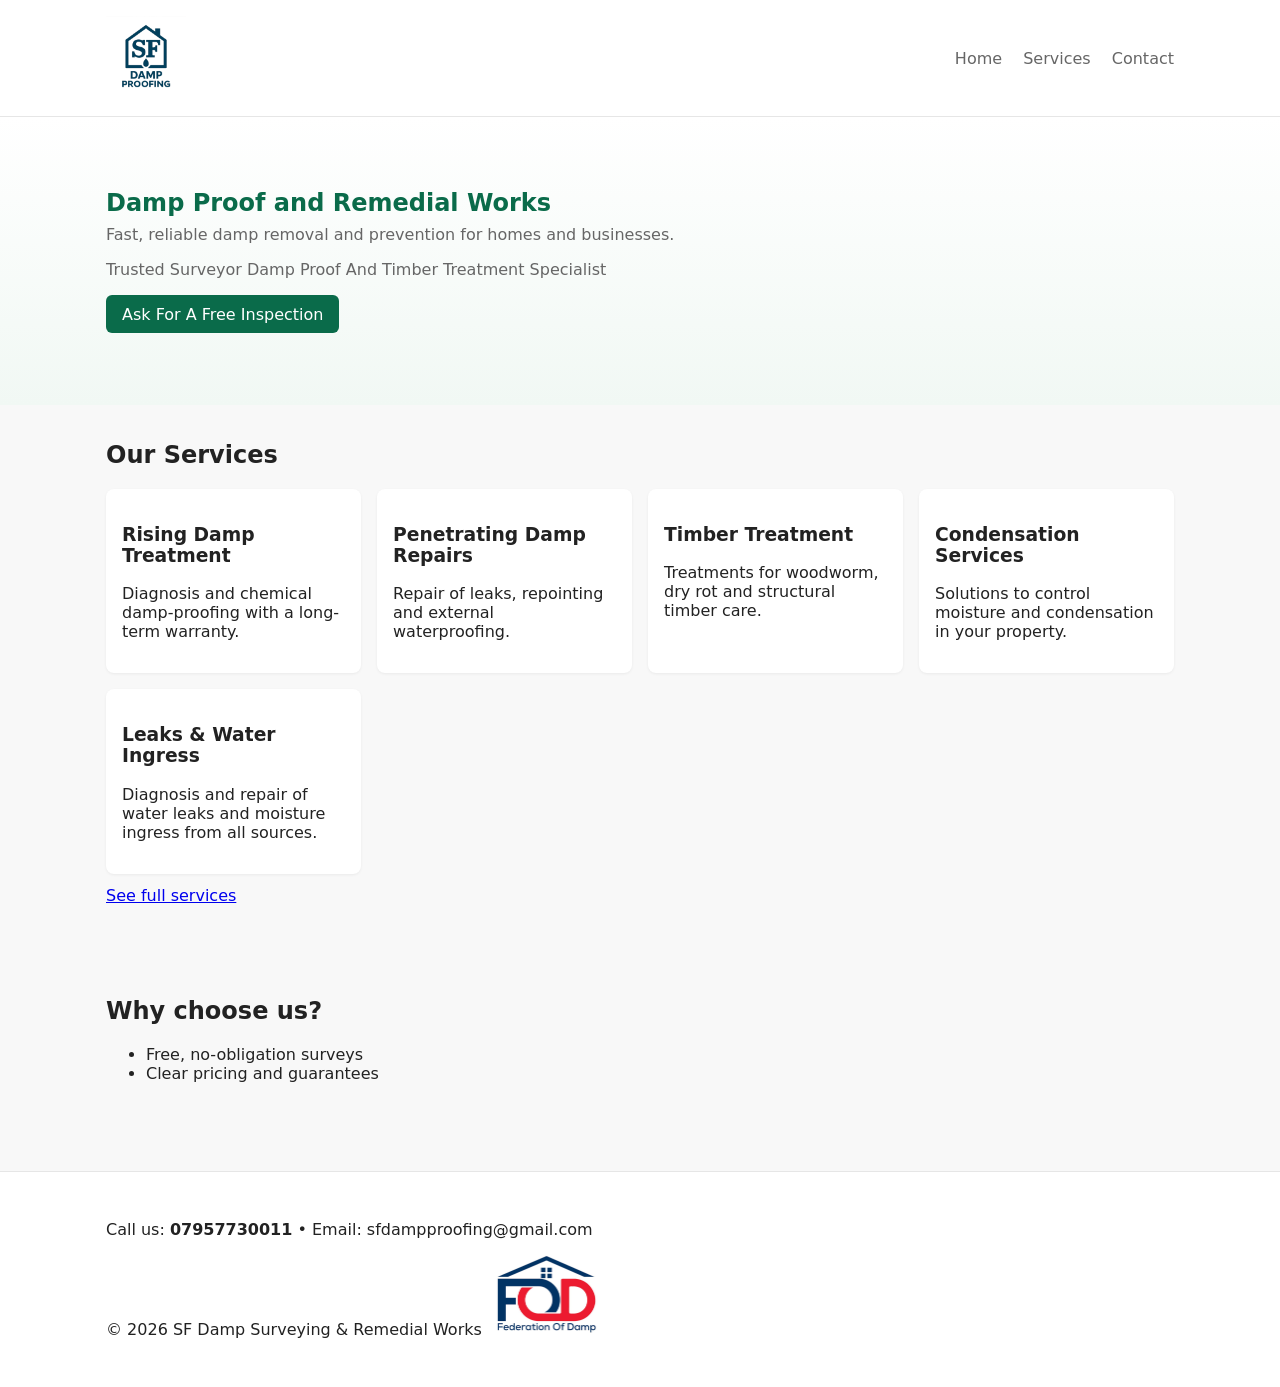
==== index.html @ 410a2b3e "Add files via upload" ====
<!doctype html>
<html lang="en">
<head>
  <meta charset="utf-8" />
  <meta name="viewport" content="width=device-width,initial-scale=1" />
  <title>SF Damp Surveying & Remedial Works — Home</title>
  <meta name="description" content="SF Damp Surveying & Remedial Works — professional damp proofing, damp removal and timber treatment services." />
  <link rel="stylesheet" href="css/style.css" />
</head>
<body>
  <header class="site-header">
    <div class="container">
      <a class="brand" href="index.html"><img src="assets/stevo-logo-2.png" alt="SF Damp Surveying & Remedial Works logo" /></a>
      <nav class="site-nav">
        <a href="index.html">Home</a>
        <a href="services.html">Services</a>
        <a href="contact.html">Contact</a>
      </nav>
    </div>
  </header>

  <main>
    <section class="hero">
      <div class="container">
        <h1>Damp Proof and Remedial Works</h1>
        <p>Fast, reliable damp removal and prevention for homes and businesses.</p>
        <p>Trusted Surveyor Damp Proof And Timber Treatment Specialist</p>
        <a class="btn" href="contact.html">Ask For A Free Inspection</a>
      </div>
    </section>

    <section class="services-preview">
      <div class="container">
        <h2>Our Services</h2>
        <div class="card-grid">
          <article class="card">
            <h3>Rising Damp Treatment</h3>
            <p>Diagnosis and chemical damp-proofing with a long-term warranty.</p>
          </article>
          <article class="card">
            <h3>Penetrating Damp Repairs</h3>
            <p>Repair of leaks, repointing and external waterproofing.</p>
          </article>
          <article class="card">
            <h3>Timber Treatment</h3>
            <p>Treatments for woodworm, dry rot and structural timber care.</p>
          </article>
          <article class="card">
            <h3>Condensation Services</h3>
            <p>Solutions to control moisture and condensation in your property.</p>
          </article>
          <article class="card">
            <h3>Leaks & Water Ingress</h3>
            <p>Diagnosis and repair of water leaks and moisture ingress from all sources.</p>
          </article>
        </div>
        <p class="more"><a href="services.html">See full services</a></p>
      </div>
    </section>

    <section class="about-cta">
      <div class="container">
        <h2>Why choose us?</h2>
        <ul>
          <li>Free, no-obligation surveys</li>
          <li>Clear pricing and guarantees</li>
        </ul>
      </div>
    </section>
  </main>

  <footer class="site-footer">
    <div class="container">
      <p>Call us: <strong>07957730011</strong> • Email: sfdampproofing@gmail.com</p>
      <p>&copy; <span id="year"></span> SF Damp Surveying & Remedial Works <img src="assets/FOD.jpeg" alt="Registered FOD badge" style="height:80px;width:auto" /></p>
    </div>
  </footer>

  <script>
    document.getElementById('year').textContent = new Date().getFullYear();
  </script>
</body>
</html>
---- css/style.css ----
:root{
  --brand:#0a6b4a;
  --muted:#666;
  --bg:#f8f8f8;
  --max-width:1100px;
}
*{box-sizing:border-box}
body{font-family:Inter,system-ui,Arial,sans-serif;color:#222;margin:0;background:var(--bg);}
.container{max-width:var(--max-width);margin:0 auto;padding:1rem}
.site-header{background:#fff;border-bottom:1px solid #e6e6e6}
.site-header .container{display:flex;align-items:center;justify-content:space-between}
.brand img{height:80px;width:auto}
.site-nav a{margin-left:1rem;color:var(--muted);text-decoration:none}
.hero{padding:3.5rem 0;background:linear-gradient(180deg,#ffffff, #f1f8f4)}
.hero h1{margin:0 0 .5rem;color:var(--brand)}
.hero p{margin:0 0 1rem;color:var(--muted)}
.btn{display:inline-block;padding:.6rem 1rem;background:var(--brand);color:#fff;border-radius:6px;text-decoration:none}
.card-grid{display:grid;grid-template-columns:repeat(auto-fit,minmax(220px,1fr));gap:1rem;margin-top:1rem}
.card{background:#fff;padding:1rem;border-radius:8px;box-shadow:0 1px 3px rgba(0,0,0,.06)}
.more{margin-top:.75rem}
.about-cta{padding:1.5rem 0}
.site-footer{background:#fff;border-top:1px solid #e6e6e6;padding:1rem 0;margin-top:2rem}

.contact-page{display:grid;grid-template-columns:1fr 320px;gap:2rem;padding:2rem 1rem}
.contact-form label{display:block;margin-top:.75rem;font-weight:600}
.contact-form input,.contact-form textarea{width:100%;padding:.6rem;border:1px solid #ddd;border-radius:6px;margin-top:.25rem}

@media(max-width:800px){
  .contact-page{grid-template-columns:1fr}
  .site-header .container{padding:.5rem}
  .brand img{height:64px}
}
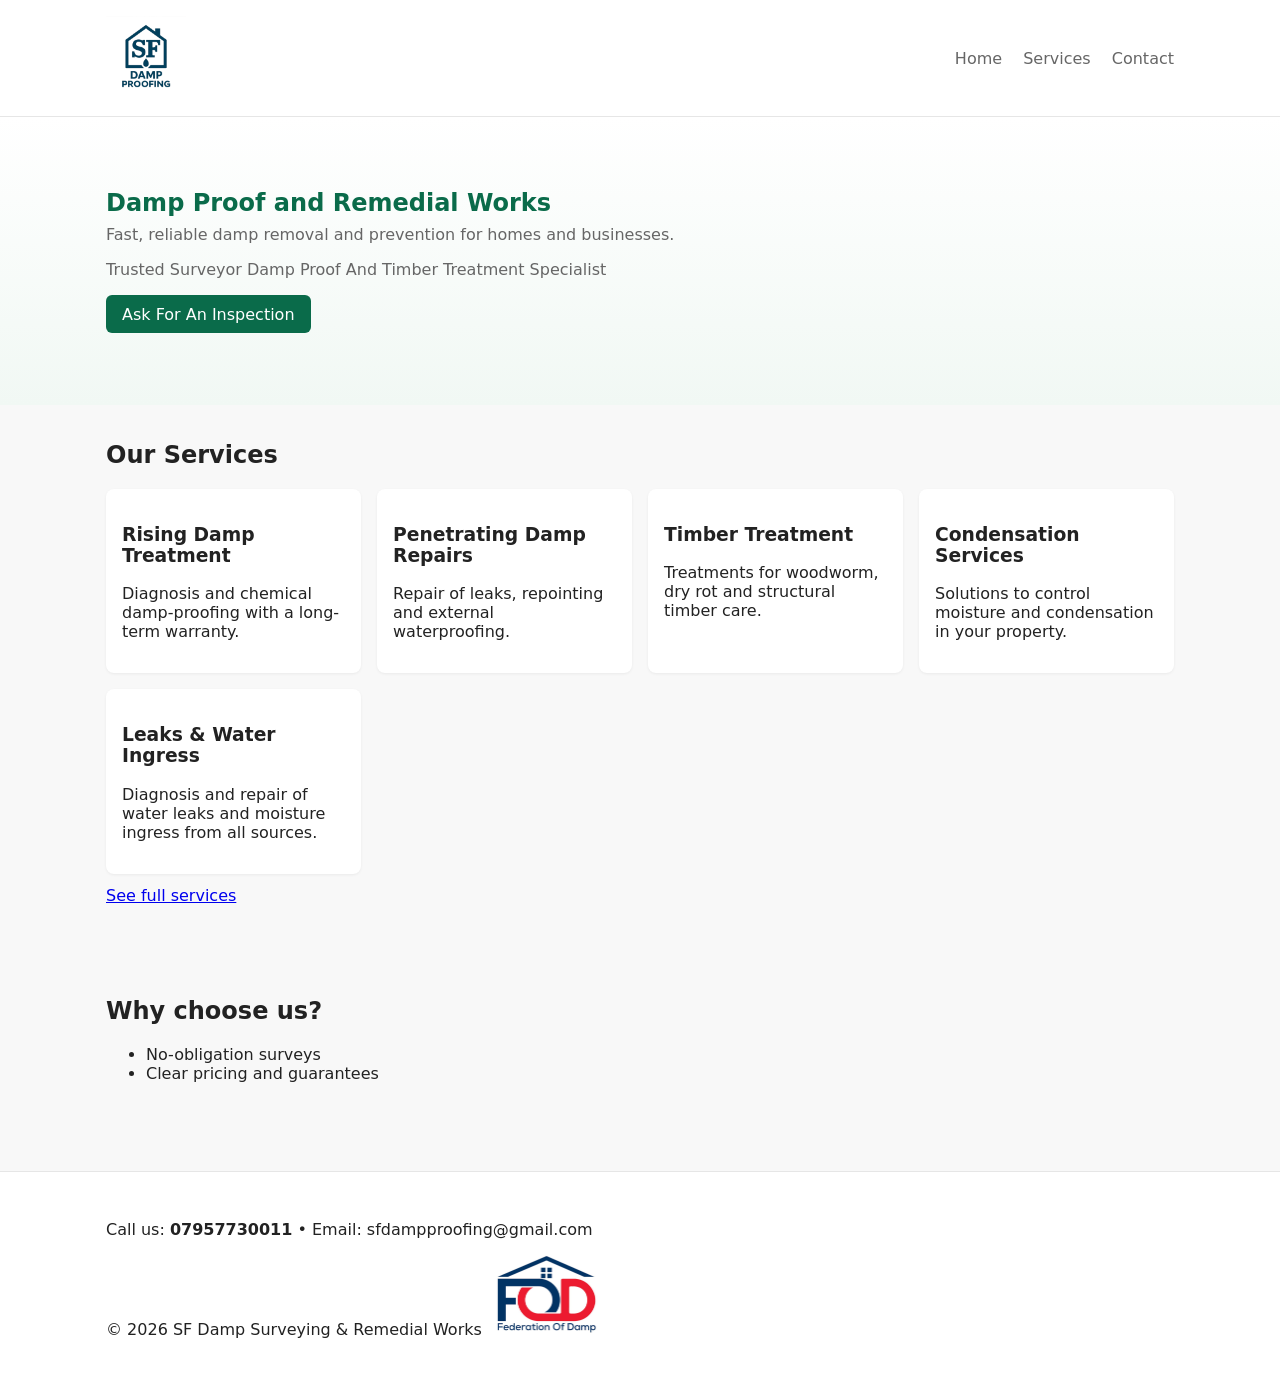
==== commit 2b97cc5d: "1" ====
--- a/index.html
+++ b/index.html
@@ -1,83 +1,83 @@
-<!doctype html>
-<html lang="en">
-<head>
-  <meta charset="utf-8" />
-  <meta name="viewport" content="width=device-width,initial-scale=1" />
-  <title>SF Damp Surveying & Remedial Works — Home</title>
-  <meta name="description" content="SF Damp Surveying & Remedial Works — professional damp proofing, damp removal and timber treatment services." />
-  <link rel="stylesheet" href="css/style.css" />
-</head>
-<body>
-  <header class="site-header">
-    <div class="container">
-      <a class="brand" href="index.html"><img src="assets/stevo-logo-2.png" alt="SF Damp Surveying & Remedial Works logo" /></a>
-      <nav class="site-nav">
-        <a href="index.html">Home</a>
-        <a href="services.html">Services</a>
-        <a href="contact.html">Contact</a>
-      </nav>
-    </div>
-  </header>
-
-  <main>
-    <section class="hero">
-      <div class="container">
-        <h1>Damp Proof and Remedial Works</h1>
-        <p>Fast, reliable damp removal and prevention for homes and businesses.</p>
-        <p>Trusted Surveyor Damp Proof And Timber Treatment Specialist</p>
-        <a class="btn" href="contact.html">Ask For A Free Inspection</a>
-      </div>
-    </section>
-
-    <section class="services-preview">
-      <div class="container">
-        <h2>Our Services</h2>
-        <div class="card-grid">
-          <article class="card">
-            <h3>Rising Damp Treatment</h3>
-            <p>Diagnosis and chemical damp-proofing with a long-term warranty.</p>
-          </article>
-          <article class="card">
-            <h3>Penetrating Damp Repairs</h3>
-            <p>Repair of leaks, repointing and external waterproofing.</p>
-          </article>
-          <article class="card">
-            <h3>Timber Treatment</h3>
-            <p>Treatments for woodworm, dry rot and structural timber care.</p>
-          </article>
-          <article class="card">
-            <h3>Condensation Services</h3>
-            <p>Solutions to control moisture and condensation in your property.</p>
-          </article>
-          <article class="card">
-            <h3>Leaks & Water Ingress</h3>
-            <p>Diagnosis and repair of water leaks and moisture ingress from all sources.</p>
-          </article>
-        </div>
-        <p class="more"><a href="services.html">See full services</a></p>
-      </div>
-    </section>
-
-    <section class="about-cta">
-      <div class="container">
-        <h2>Why choose us?</h2>
-        <ul>
-          <li>Free, no-obligation surveys</li>
-          <li>Clear pricing and guarantees</li>
-        </ul>
-      </div>
-    </section>
-  </main>
-
-  <footer class="site-footer">
-    <div class="container">
-      <p>Call us: <strong>07957730011</strong> • Email: sfdampproofing@gmail.com</p>
-      <p>&copy; <span id="year"></span> SF Damp Surveying & Remedial Works <img src="assets/FOD.jpeg" alt="Registered FOD badge" style="height:80px;width:auto" /></p>
-    </div>
-  </footer>
-
-  <script>
-    document.getElementById('year').textContent = new Date().getFullYear();
-  </script>
-</body>
-</html>
+<!doctype html>
+<html lang="en">
+<head>
+  <meta charset="utf-8" />
+  <meta name="viewport" content="width=device-width,initial-scale=1" />
+  <title>SF Damp Surveying & Remedial Works — Home</title>
+  <meta name="description" content="SF Damp Surveying & Remedial Works — professional damp proofing, damp removal and timber treatment services." />
+  <link rel="stylesheet" href="css/style.css" />
+</head>
+<body>
+  <header class="site-header">
+    <div class="container">
+      <a class="brand" href="index.html"><img src="assets/stevo-logo-2.png" alt="SF Damp Surveying & Remedial Works logo" /></a>
+      <nav class="site-nav">
+        <a href="index.html">Home</a>
+        <a href="services.html">Services</a>
+        <a href="contact.html">Contact</a>
+      </nav>
+    </div>
+  </header>
+
+  <main>
+    <section class="hero">
+      <div class="container">
+        <h1>Damp Proof and Remedial Works</h1>
+        <p>Fast, reliable damp removal and prevention for homes and businesses.</p>
+        <p>Trusted Surveyor Damp Proof And Timber Treatment Specialist</p>
+        <a class="btn" href="contact.html">Ask For An Inspection</a>
+      </div>
+    </section>
+
+    <section class="services-preview">
+      <div class="container">
+        <h2>Our Services</h2>
+        <div class="card-grid">
+          <article class="card">
+            <h3>Rising Damp Treatment</h3>
+            <p>Diagnosis and chemical damp-proofing with a long-term warranty.</p>
+          </article>
+          <article class="card">
+            <h3>Penetrating Damp Repairs</h3>
+            <p>Repair of leaks, repointing and external waterproofing.</p>
+          </article>
+          <article class="card">
+            <h3>Timber Treatment</h3>
+            <p>Treatments for woodworm, dry rot and structural timber care.</p>
+          </article>
+          <article class="card">
+            <h3>Condensation Services</h3>
+            <p>Solutions to control moisture and condensation in your property.</p>
+          </article>
+          <article class="card">
+            <h3>Leaks & Water Ingress</h3>
+            <p>Diagnosis and repair of water leaks and moisture ingress from all sources.</p>
+          </article>
+        </div>
+        <p class="more"><a href="services.html">See full services</a></p>
+      </div>
+    </section>
+
+    <section class="about-cta">
+      <div class="container">
+        <h2>Why choose us?</h2>
+        <ul>
+          <li>No-obligation surveys</li>
+          <li>Clear pricing and guarantees</li>
+        </ul>
+      </div>
+    </section>
+  </main>
+
+  <footer class="site-footer">
+    <div class="container">
+      <p>Call us: <strong>07957730011</strong> • Email: sfdampproofing@gmail.com</p>
+      <p>&copy; <span id="year"></span> SF Damp Surveying & Remedial Works <img src="assets/FOD.jpeg" alt="Registered FOD badge" style="height:80px;width:auto" /></p>
+    </div>
+  </footer>
+
+  <script>
+    document.getElementById('year').textContent = new Date().getFullYear();
+  </script>
+</body>
+</html>
--- a/css/style.css
+++ b/css/style.css
@@ -1,32 +1,32 @@
-:root{
-  --brand:#0a6b4a;
-  --muted:#666;
-  --bg:#f8f8f8;
-  --max-width:1100px;
-}
-*{box-sizing:border-box}
-body{font-family:Inter,system-ui,Arial,sans-serif;color:#222;margin:0;background:var(--bg);}
-.container{max-width:var(--max-width);margin:0 auto;padding:1rem}
-.site-header{background:#fff;border-bottom:1px solid #e6e6e6}
-.site-header .container{display:flex;align-items:center;justify-content:space-between}
-.brand img{height:80px;width:auto}
-.site-nav a{margin-left:1rem;color:var(--muted);text-decoration:none}
-.hero{padding:3.5rem 0;background:linear-gradient(180deg,#ffffff, #f1f8f4)}
-.hero h1{margin:0 0 .5rem;color:var(--brand)}
-.hero p{margin:0 0 1rem;color:var(--muted)}
-.btn{display:inline-block;padding:.6rem 1rem;background:var(--brand);color:#fff;border-radius:6px;text-decoration:none}
-.card-grid{display:grid;grid-template-columns:repeat(auto-fit,minmax(220px,1fr));gap:1rem;margin-top:1rem}
-.card{background:#fff;padding:1rem;border-radius:8px;box-shadow:0 1px 3px rgba(0,0,0,.06)}
-.more{margin-top:.75rem}
-.about-cta{padding:1.5rem 0}
-.site-footer{background:#fff;border-top:1px solid #e6e6e6;padding:1rem 0;margin-top:2rem}
-
-.contact-page{display:grid;grid-template-columns:1fr 320px;gap:2rem;padding:2rem 1rem}
-.contact-form label{display:block;margin-top:.75rem;font-weight:600}
-.contact-form input,.contact-form textarea{width:100%;padding:.6rem;border:1px solid #ddd;border-radius:6px;margin-top:.25rem}
-
-@media(max-width:800px){
-  .contact-page{grid-template-columns:1fr}
-  .site-header .container{padding:.5rem}
-  .brand img{height:64px}
-}
+:root{
+  --brand:#0a6b4a;
+  --muted:#666;
+  --bg:#f8f8f8;
+  --max-width:1100px;
+}
+*{box-sizing:border-box}
+body{font-family:Inter,system-ui,Arial,sans-serif;color:#222;margin:0;background:var(--bg);}
+.container{max-width:var(--max-width);margin:0 auto;padding:1rem}
+.site-header{background:#fff;border-bottom:1px solid #e6e6e6}
+.site-header .container{display:flex;align-items:center;justify-content:space-between}
+.brand img{height:80px;width:auto}
+.site-nav a{margin-left:1rem;color:var(--muted);text-decoration:none}
+.hero{padding:3.5rem 0;background:linear-gradient(180deg,#ffffff, #f1f8f4)}
+.hero h1{margin:0 0 .5rem;color:var(--brand)}
+.hero p{margin:0 0 1rem;color:var(--muted)}
+.btn{display:inline-block;padding:.6rem 1rem;background:var(--brand);color:#fff;border-radius:6px;text-decoration:none}
+.card-grid{display:grid;grid-template-columns:repeat(auto-fit,minmax(220px,1fr));gap:1rem;margin-top:1rem}
+.card{background:#fff;padding:1rem;border-radius:8px;box-shadow:0 1px 3px rgba(0,0,0,.06)}
+.more{margin-top:.75rem}
+.about-cta{padding:1.5rem 0}
+.site-footer{background:#fff;border-top:1px solid #e6e6e6;padding:1rem 0;margin-top:2rem}
+
+.contact-page{display:grid;grid-template-columns:1fr 320px;gap:2rem;padding:2rem 1rem}
+.contact-form label{display:block;margin-top:.75rem;font-weight:600}
+.contact-form input,.contact-form textarea{width:100%;padding:.6rem;border:1px solid #ddd;border-radius:6px;margin-top:.25rem}
+
+@media(max-width:800px){
+  .contact-page{grid-template-columns:1fr}
+  .site-header .container{padding:.5rem}
+  .brand img{height:64px}
+}
